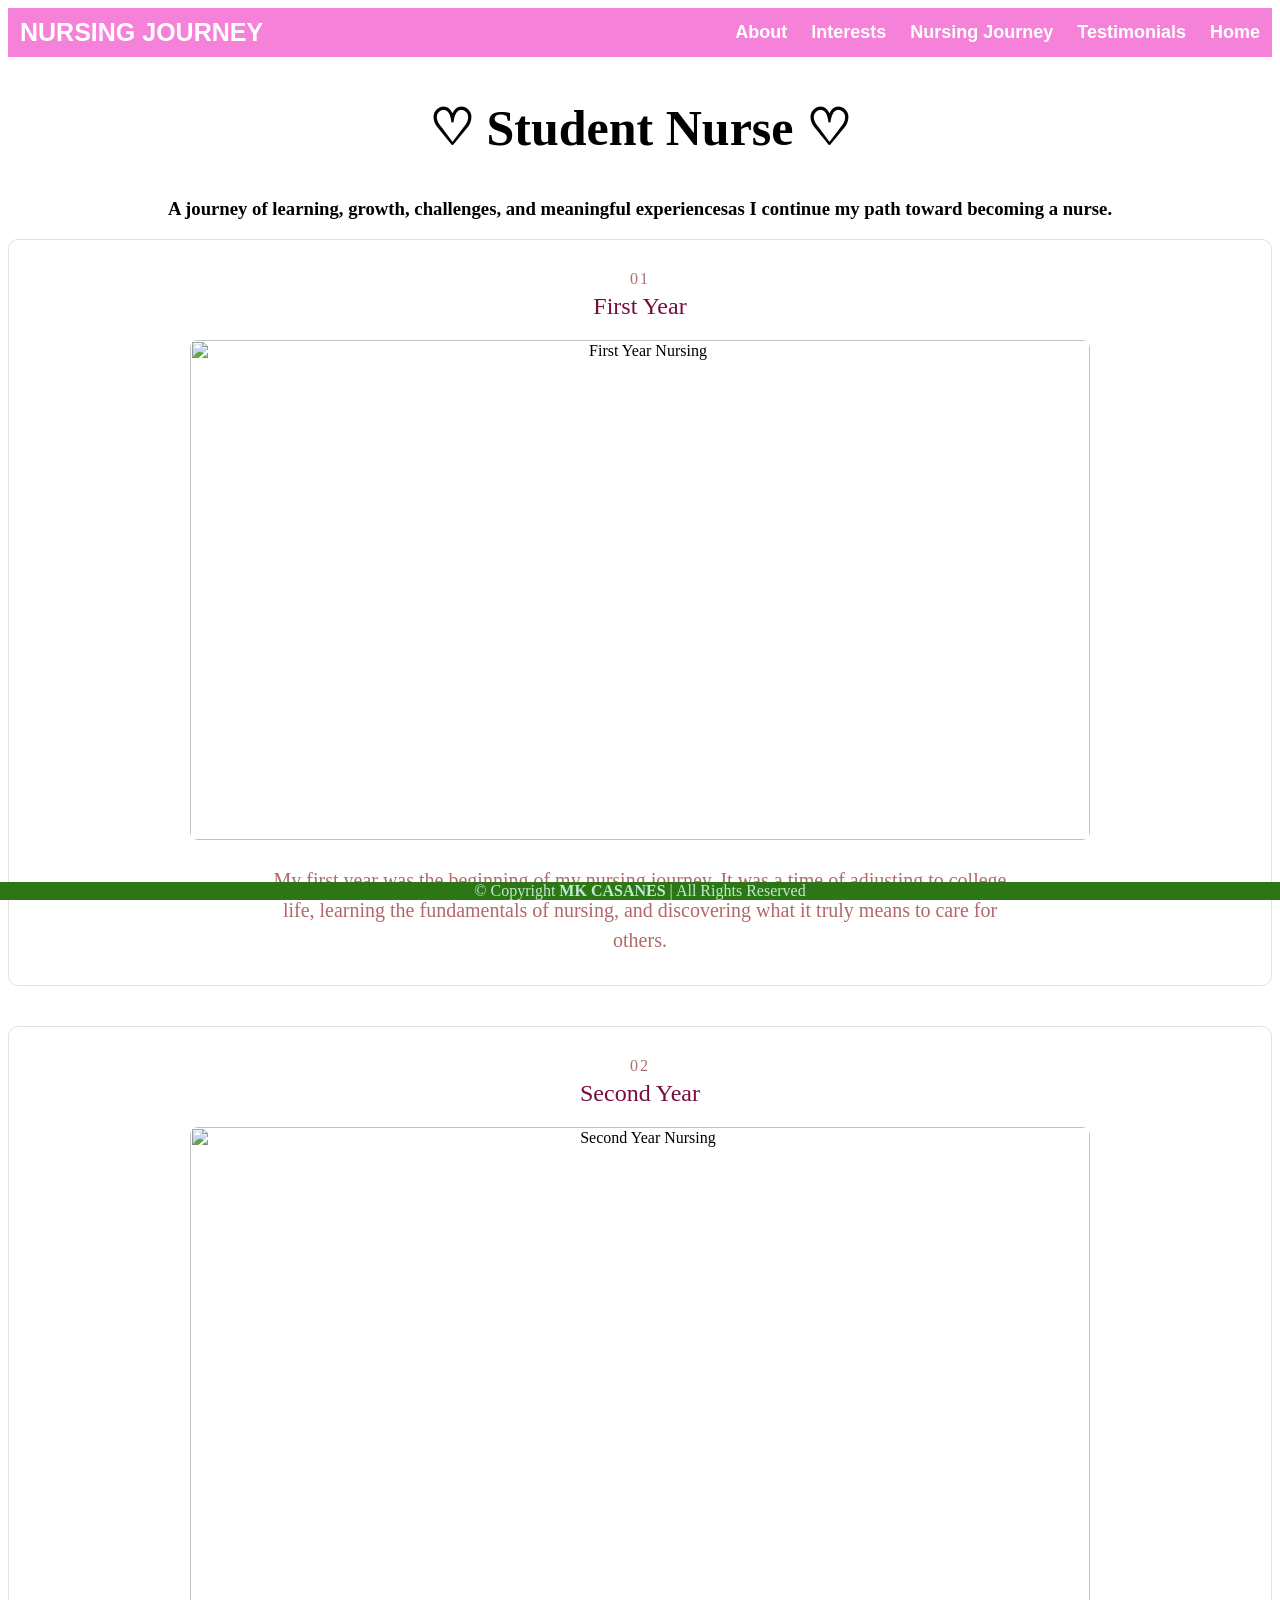
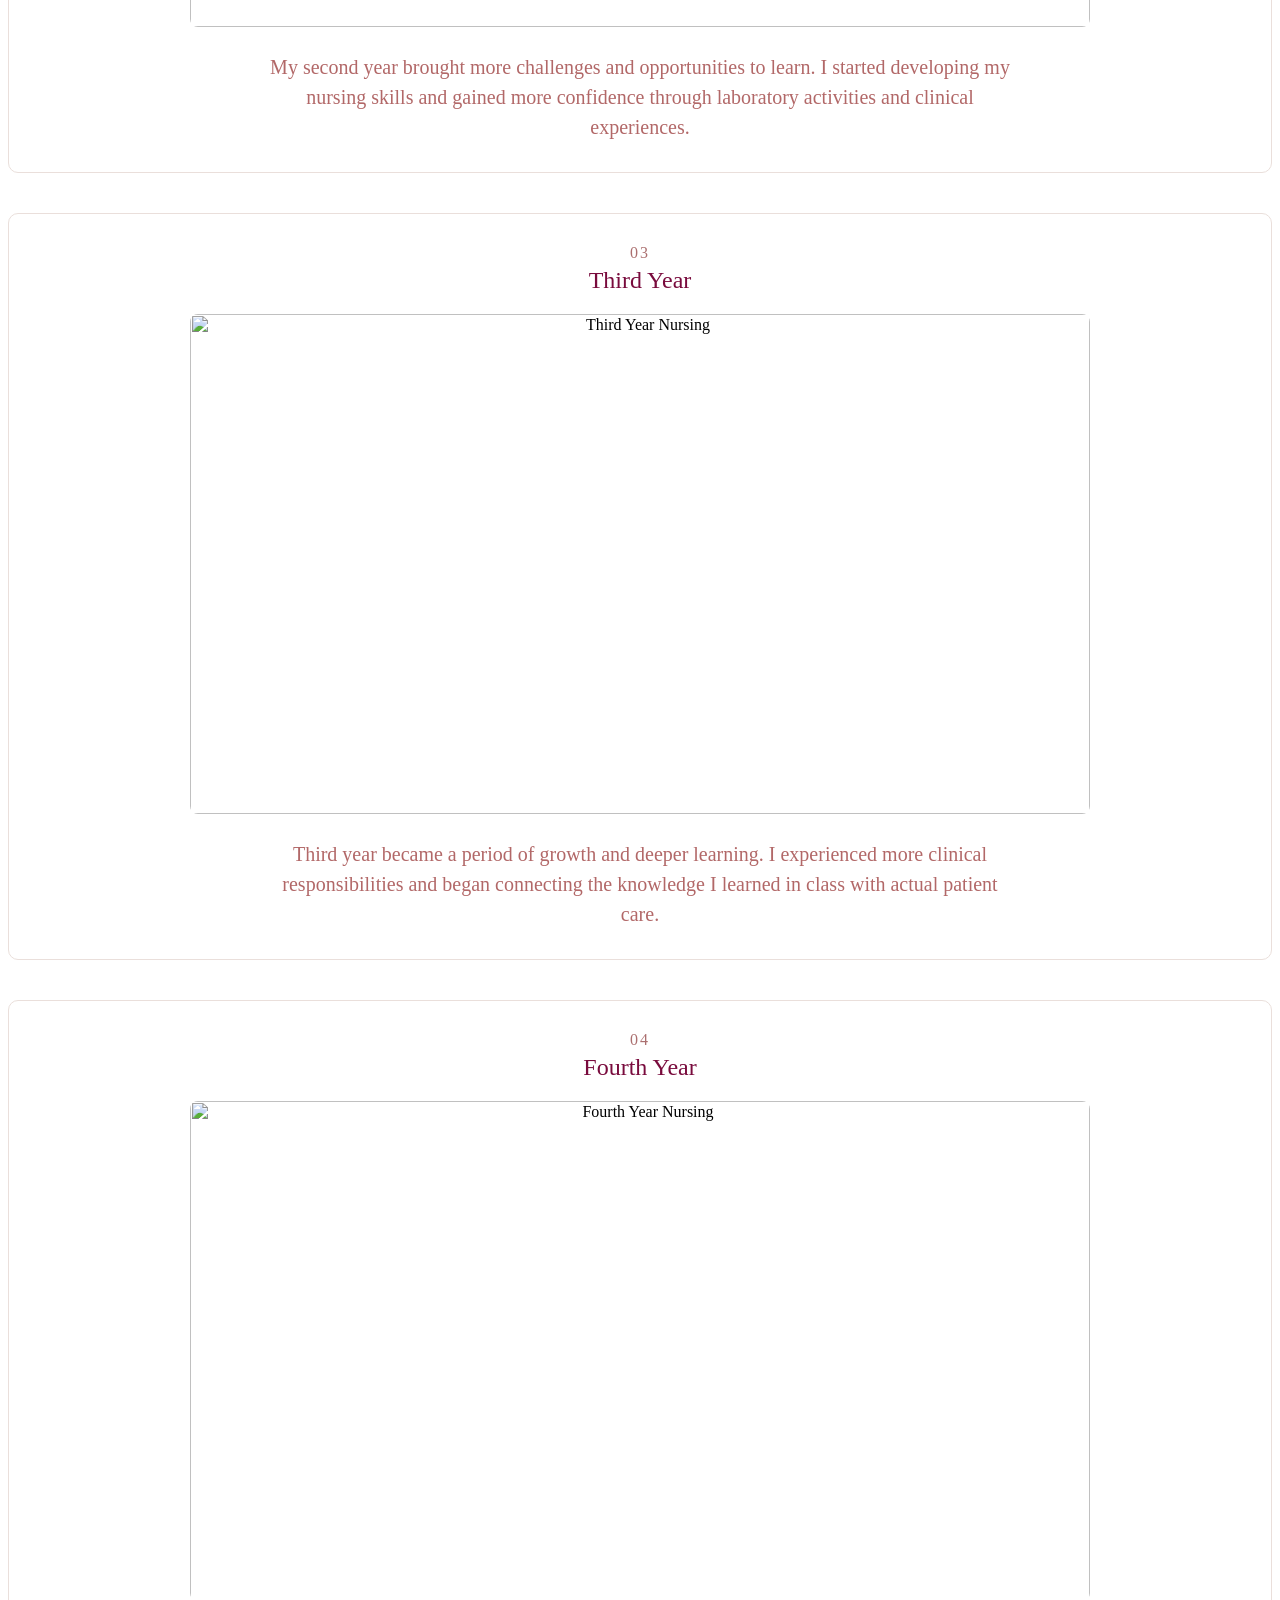
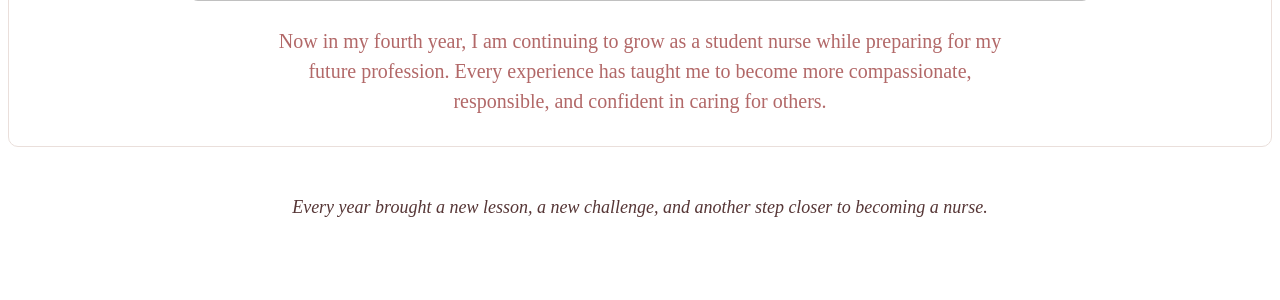
==== About.html @ 70041e01 "Add files via upload" ====
<head>
    <title>My Nursing Journey</title>
    <link rel="stylesheet" type="text/css" href="style.css" media="screen">
</head>

<body>

    <header>
        <div class="header">

            <div class="header-Left">
                <a href="index.html" class="logo">NURSING JOURNEY</a>
            </div>

            <div class="header-Right">
                <a href="services.html">About</a>
                <a href="resume.html">Interests</a>
                <a href="about.html">Nursing Journey</a>
                <a href="Testi.html">Testimonials</a>
                <a href="index.html">Home</a>
            </div>

        </div>
    </header>


    <section class="nursing-journey">

        <h1>♡ Student Nurse ♡</h1>
        <h3 style="text-align: center;"> A journey of learning, growth, challenges, and meaningful experiencesas I continue my path toward becoming a nurse.</h3>
       
        <!-- FIRST YEAR -->

        <div class="year-section">

            <div class="year-title">
                <span>01</span>
                <h2>First Year</h2>
            </div>

            <img src="PHOTOS/1.png" alt="First Year Nursing">

            <p>
                My first year was the beginning of my nursing journey.
                It was a time of adjusting to college life, learning the
                fundamentals of nursing, and discovering what it truly
                means to care for others.
            </p>

        </div>


        <!-- SECOND YEAR -->

        <div class="year-section">

            <div class="year-title">
                <span>02</span>
                <h2>Second Year</h2>
            </div>

            <img src="PHOTOS/2.png" alt="Second Year Nursing">

            <p>
                My second year brought more challenges and opportunities
                to learn. I started developing my nursing skills and gained
                more confidence through laboratory activities and clinical
                experiences.
            </p>

        </div>


        <!-- THIRD YEAR -->

        <div class="year-section">

            <div class="year-title">
                <span>03</span>
                <h2>Third Year</h2>
            </div>

            <img src="PHOTOS/3.png" alt="Third Year Nursing">

            <p>
                Third year became a period of growth and deeper learning.
                I experienced more clinical responsibilities and began
                connecting the knowledge I learned in class with actual
                patient care.
            </p>

        </div>


        <!-- FOURTH YEAR -->

        <div class="year-section">

            <div class="year-title">
                <span>04</span>
                <h2>Fourth Year</h2>
            </div>

            <img src="PHOTOS/4.png" alt="Fourth Year Nursing">

            <p>
                Now in my fourth year, I am continuing to grow as a student
                nurse while preparing for my future profession. Every
                experience has taught me to become more compassionate,
                responsible, and confident in caring for others.
            </p>

        </div>


        <div class="journey-ending">
            <p>
                Every year brought a new lesson, a new challenge, and another step closer to becoming a nurse.
            </p>
        </div>

    </section>

<br><br><br>
    <footer>
        <div class="footer">
            © Copyright <strong><span>MK CASANES</span></strong> | All Rights Reserved
        </div>
    </footer>

</body>
---- style.css ----
body{
    background-image: url("PHOTOS/BackGround\ 1.jpg");
    background-repeat: no-repeat;
    background-size: cover;
}
h1{
    color: rgb(238, 126, 169), rgb(241, 74, 85);
    text-align: center;
    font-family: Cambria, Cochin, Georgia, Times, 'Times New Roman', serif;
    font-size: 50px;
}.header {
    overflow: hidden;
    background-color: rgb(245, 130, 216);
    /*padding: 20px 10px;*/
  }
  
  .header img{
    height: 50px;
    width: 50px;
  }
  
  /* Style the header links */
  .header a {
    float: left;
    color: white;
    text-align: center;
    padding: 12px;
    text-decoration: none;
    font-size: 18px;
    line-height: 25px;
    border-radius: 4px;
    font-family: Arial, Helvetica, sans-serif;
    font-weight: bold;
  }
  
  /* Style the logo link (notice that we set the same value of line-height and font-size to prevent the header to increase when the font gets bigger */
  .header a.logo {
    font-size: 25px;
    font-weight: bold;
    font-family: Arial, Helvetica, sans-serif;
  }
  
  /* Change the background color on mouse-over */
  .header a:hover {
    background-color: rgb(242, 232, 232);
    color: rgb(222, 24, 150);
  }
  
  .header a.active {
    background-color: rgb(191, 9, 91);
    color: white;
  }
  
  /* Float the link section to the right */
  .header-Right {
    float: right;
  }

  .home-photo {
    width: 300px;
    height: 400px;
    object-fit: cover;
    display: block;
    margin: 30px auto;

    border-radius: 50px 50px 15px 15px;
    border: 5px solid #ffffff;
    box-shadow: 0 5px 15px rgba(120, 100, 100, 0.20);
}

  .footer{
    position:fixed;
    left: 0;
    bottom: 0;
    width: 100%;
    background-color: rgb(44, 118, 21);
    color: rgb(193, 233, 211);
    text-align: center;
  }
  #content{
    color: maroon;
    text-align: justify;
    font-family: Cambria, Cochin, Georgia, Times, 'Times New Roman', serif;
    font-size: 75px;
  }

/* HOME PAGE */

.home {
    padding: 50px 10%;
    text-align: center;
}

.home h1 {
    color: #7e5f5f;
    font-family: Georgia, serif;
    margin-bottom: 20px;
}

/* HOME PHOTO */

.home-photo {
    width: 300px;
    height: 400px;
    object-fit: cover;
    display: block;
    margin: 1px auto 1px auto;

    /* soft photo frame */
    padding: 8px;
    background-color: #e9a6c7;

    /* rounded corners */
    border-radius: 50px 50px 15px 15px;

    /* soft border */
    border: 1px solid #eadfdb;

    /* subtle shadow */
    box-shadow:
        0 5px 15px rgba(120, 100, 100, 0.15),
        0 10px 25px rgba(180, 150, 150, 0.08);
}

/* INTRODUCTION */

.home h2 {
    color: #6f5b5b;
    font-family: Georgia, serif;
    font-weight: normal;
    margin-top: 20px;
}

.home-intro {
    max-width: 700px;
    margin: 20px auto;
    color: #776b6b;
    font-size: 20px;
    line-height: 1.5;
}


/* CLOSING MESSAGE */

.home-message {
    margin-top: 40px;
}

.home-message p {
    color: #b18a8a;
    font-family: Georgia, serif;
    font-style: italic;
    font-size: 20px;
}


/* MOBILE */

@media screen and (max-width: 700px) {

    .home {
        padding: 40px 5%;
    }

    .home-photo {
        width: 250px;
        height: 330px;
    }

}

/* =================================
   PHOTO DESIGN
   ================================= */

.about-main-photo,
.about-second-photo {
    text-align: center;
    margin: 30px auto 55px auto;
}

/* PHOTO FRAME */

.photo-frame {
    background-color: #ffffff;
    padding: 10px;
    border: 1px solid #eadfdb;
    border-radius: 15px;

    box-shadow:
        0 5px 15px rgba(120, 100, 100, 0.12),
        0 10px 25px rgba(180, 150, 150, 0.08);

    margin: auto;
}


/* FIRST PHOTO */

.portrait-frame {
    width: 35%;
    max-width: 900px;
    height: 650px;

    transform: rotate(-1deg);
}


/* SECOND PHOTO */

.landscape-frame {
    width: 90%;
    max-width: 1200px;
    height: 500px;

    transform: rotate(1deg);
}

/* ACTUAL IMAGES */

.photo-frame img {
    width: 100%;
    height: 100%;
    object-fit: cover;
    display: block;
    border-radius: 10px;
}

/* =================================
   PERSONAL DETAILS
   ================================= */

.personal-details {

    background-color: #ffffff; 
}

/* SPACING FOR EACH PERSONAL DETAIL */

.details-list li {
    color: #776b6b;
    font-size: 20px;
    padding: 8px 0;
    line-height: 1.6;
    border-bottom: 1px solid #f0e7e4;
}

.details-list {
    list-style: none;
    padding: 0;
    margin: 0;
}

.details-list li {
    color: #736161;
    font-size: 15px;
    padding: 10px 0;

    border-bottom: 1px solid #f0e4eb;
}

.details-list li:last-child {
    border-bottom: none;
}

.details-list strong {
    color: #9b7777;
}

/* =================================
   A FEW THINGS ABOUT ME
   ================================= */

.quick-facts {
    margin-top: 30px;
    text-align: center;
}

.quick-facts h2 {
    color: #6f5b5b;
    font-family: Georgia, serif;
    font-weight: normal;
    margin-bottom: 30px;
}

.fact-container {
    display: flex;
    justify-content: center;
    gap: 20px;
}

.fact {
    background-color: #f5c3db;

    border: 1px solid #e78a97;
    border-radius: 10px;

    padding: 30px 25px;

    width: 30%;

    box-shadow: 0 4px 10px rgba(120, 100, 100, 0.06);
}

.fact h3 {
    font-size: 28px;
    font-weight: normal;
    color: #b18a8a;
    margin: 0 0 15px 0;
}

.fact p {
    color: #776b6b;
    font-size: 14px;
    line-height: 1.7;
    margin: 0;
}


/* =================================
   MOBILE
   ================================= */

@media screen and (max-width: 700px) {

    .about-page {
        padding: 40px 5%;
    }

    .portrait-frame {
        width: 80%;
        height: 500px;
    }

    .landscape-frame {
        width: 90%;
        height: 350px;
    }

    .personal-details {
        padding: 25px 20px;
    }

    .fact-container {
        flex-direction: column;
        gap: 15px;
    }

    .fact {
        width: auto;
    }

}

.personal-details {
    text-align: center;
    margin: 30px auto;
}

.personal-details h2 {
    font-size: 32px;
    font-weight: bold;
    color: #503e3e;
    margin-bottom: 20px;
}

.details-list {
    display: inline-block;
    width: 400px;
    text-align: left;
    padding: 20px 35px 20px 45px;

    background-color: #fffafa;
    border: 2px solid #deb2b2;
    border-radius: 12px;

    line-height: 2;
    font-size: 18px;
}

.details-list li {
    padding-left: 5px;
    color: #5c5050;
}

.details-list li::marker {
    color: #b88f8f;
    font-size: 18px;
}

.details-list strong {
    color: #9a7272;
}


quick-facts {
    margin-top: 50px;
}

.quick-facts h2 {
    text-align: center;
    margin: 30px auto;
    font-size: 32px;
    font-weight: bold;
    color: #503e3e;
    margin-bottom: 20px;
}

.fact-container {
    display: flex;
    justify-content: center;
    gap: 20px;
}

.fact {
    background-color: #ffffff;
    border: 2px solid #e6cfc6;
    border-radius: 10px;
    padding: 30px 25px;
    width: 30%;
    text-align: center;
}

.fact h3 {
    font-size: 28px;
    font-weight: normal;
    color: #b18a8a;
    margin: 0 0 15px 0;
}

.fact p {
    color: #776b6b;
    font-size: 20px;
    line-height: 1.2;
    margin: 0;
}


/* MOBILE */

@media screen and (max-width: 700px) {

    .fact-container {
        flex-direction: column;
        gap: 15px;
    }

    .fact {
        width: 100%;
    }

}


.interests-section {
    width: 90%;
    max-width: 1100px;
    margin: auto;
    padding: 50px 0;
}

.interests-page {
    padding: 50px 10%;
}

.interests-page h1 {
    text-align: center;
    color: #6f5b5b;
    font-family: Georgia, serif;
    margin-bottom: 15px;
}

.interest-intro {
    max-width: 700px;
    margin: 0 auto 50px auto;
    text-align: center;
    color: #887979;
    font-size: 15px;
    line-height: 1.8;
}

.interest-text {
    max-width: 850px;
    margin: auto;
}

.interest-item {
    background-color: #ffffff;
    border: 1px solid #eadfdb;
    border-radius: 12px;
    padding: 30px 35px;
    margin-bottom: 25px;
    box-shadow: 0 4px 12px rgba(120, 100, 100, 0.06);
}

.sticker {
    font-size: 28px;
    margin-bottom: 10px;
}

.interest-item h2 {
    color: #6f5b5b;
    font-family: Georgia, serif;
    font-weight: normal;
    margin: 0 0 15px 0;
}

.interest-item p {
    color: #776b6b;
    font-size: 16px;
    line-height: 1.8;
    margin: 0;
}

.interest-item strong {
    color: #9b7777;
}

.interest-ending {
    text-align: center;
    margin: 50px 0 20px 0;
}

.interest-ending p {
   color: #563636;
    font-family: Georgia, serif;
    font-style: italic;
    font-size: 18px;
}

@media screen and (max-width: 700px) {

    .interests-page {
        padding: 40px 5%;
    }

    .interest-item {
        padding: 25px 20px;
    }

}

/* ENDING */

.interest-ending {
    text-align: center;
    margin: 60px 0 20px 0;
}

.interest-ending p {
    color: #563636;
    font-family: Georgia, serif;
    font-style: italic;
    font-size: 18px;
}


@media screen and (max-width: 700px) {

    .interests-section {
        width: 92%;
    }

    .interests-section > h1 {
        font-size: 32px;
    }

    .photo-row {
        flex-direction: column;
    }

    .photo-row img {
        width: 100%;
        height: 250px;
    }

    .travel-place,
    .concert {
        padding: 22px;
    }

}


/* NURSING JOURNEY */


.journey-intro {
    text-align: center;
    color: #887979;
    font-size: 15px;
    margin-bottom: 50px;
}


/* EACH YEAR */

.year-section {
    background-color: #ffffff;
    border: 1px solid #eadfdb;
    border-radius: 10px;
    padding: 30px;
    margin-bottom: 40px;
    text-align: center;
}

.year-title {
    margin-bottom: 20px;
}

.year-title span {
    color: #ab6f6f;
    font-size: 16px;
    letter-spacing: 2px;
}

.year-title h2 {
    color: #790b3d;
    font-family: Georgia, serif;
    font-weight: normal;
    margin: 5px 0 0 0;
}


/* NURSING PHOTOS */

.year-section img {
    width: 100%;
    max-width: 900px;
    height: 500px;
    object-fit: cover;
    display: block;
    margin: auto;
    border-radius: 8px;
}


/* DESCRIPTION */

.year-section p {
    max-width: 750px;
    margin: 25px auto 0 auto;
    color: #b26868;
    font-size: 20px;
    line-height: 1.5;
}

/* CLOSING QUOTE */

.journey-ending {
    text-align: center;
    margin: 50px 0 20px 0;
}

.journey-ending p {
    color: #563636;
    font-family: Georgia, serif;
    font-style: italic;
    font-size: 18px;
}

/* MOBILE */

@media screen and (max-width: 700px) {

    .nursing-journey {
        padding: 40px 5%;
    }

    .year-section {
        padding: 20px;
    }

    .year-section img {
        height: 300px;
    }

}

/* TESTIMONIALS */

.testimonials {
    padding: 50px 10%;
}

.testimonial-intro {
    text-align: center;
    color: #887979;
    font-size: 25px;
    margin-bottom: 45px;
}


/* TESTIMONIAL CARDS */

.testimonial-container {
    display: flex;
    justify-content: center;
    gap: 30px;
}


/* EACH CARD */

.testimonial-card {
    background-color: #f1dde6;
    border: 1px solid #ebaab6;
    border-radius: 30px;
    padding: 25px;
    width: 40%;
    text-align: center;
}


/* PERSON'S PHOTO */

.testimonial-card img {
    width: 150px;
    height: 150px;
    object-fit: cover;
    border-radius: 50%;
    display: block;
    margin: 0 auto 20px auto;
}


/* NAME */

.testimonial-content h2 {
    color: #2e2323;
    font-family: Georgia, serif;
    font-weight: normal;
    margin-bottom: 5px;
}


/* RELATIONSHIP */

.testimonial-role {
    color: #b78383;
    font-size: 12px;
    letter-spacing: 2px;
    text-transform: uppercase;
    margin-bottom: 20px;
}


/* TESTIMONIAL TEXT */

.testimonial-content p {
    color: #776b6b;
    font-size: 18px;
    line-height: 1.4;
}


/* CLOSING */

.testimonial-ending {
    text-align: center;
    margin: 50px 0 20px 0;
}

.testimonial-ending p {
    color: #563636;
    font-family: Georgia, serif;
    font-style: italic;
    font-size: 18px;
}


/* MOBILE */

@media screen and (max-width: 700px) {

    .testimonials {
        padding: 40px 5%;
    }

    .testimonial-container {
        flex-direction: column;
        gap: 20px;
    }

    .testimonial-card {
        width: 100%;
        box-sizing: border-box;
    }

}
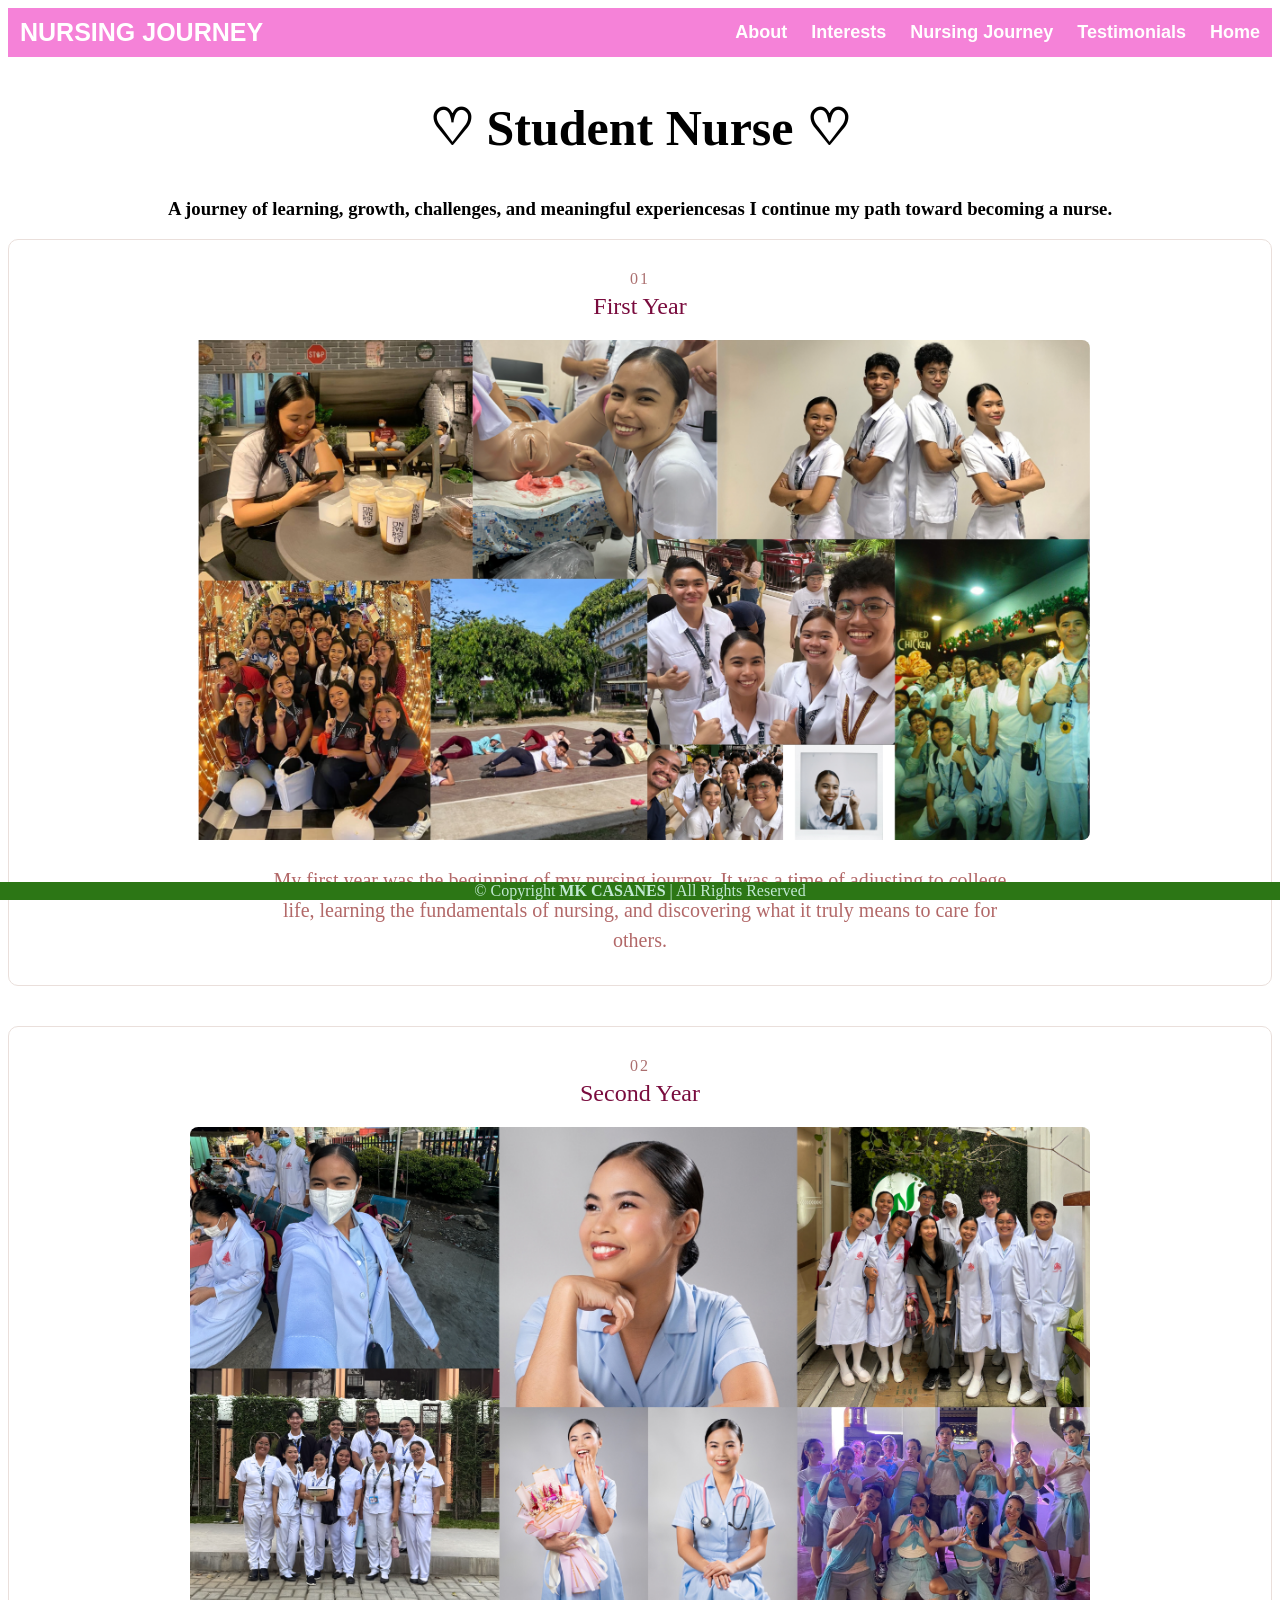
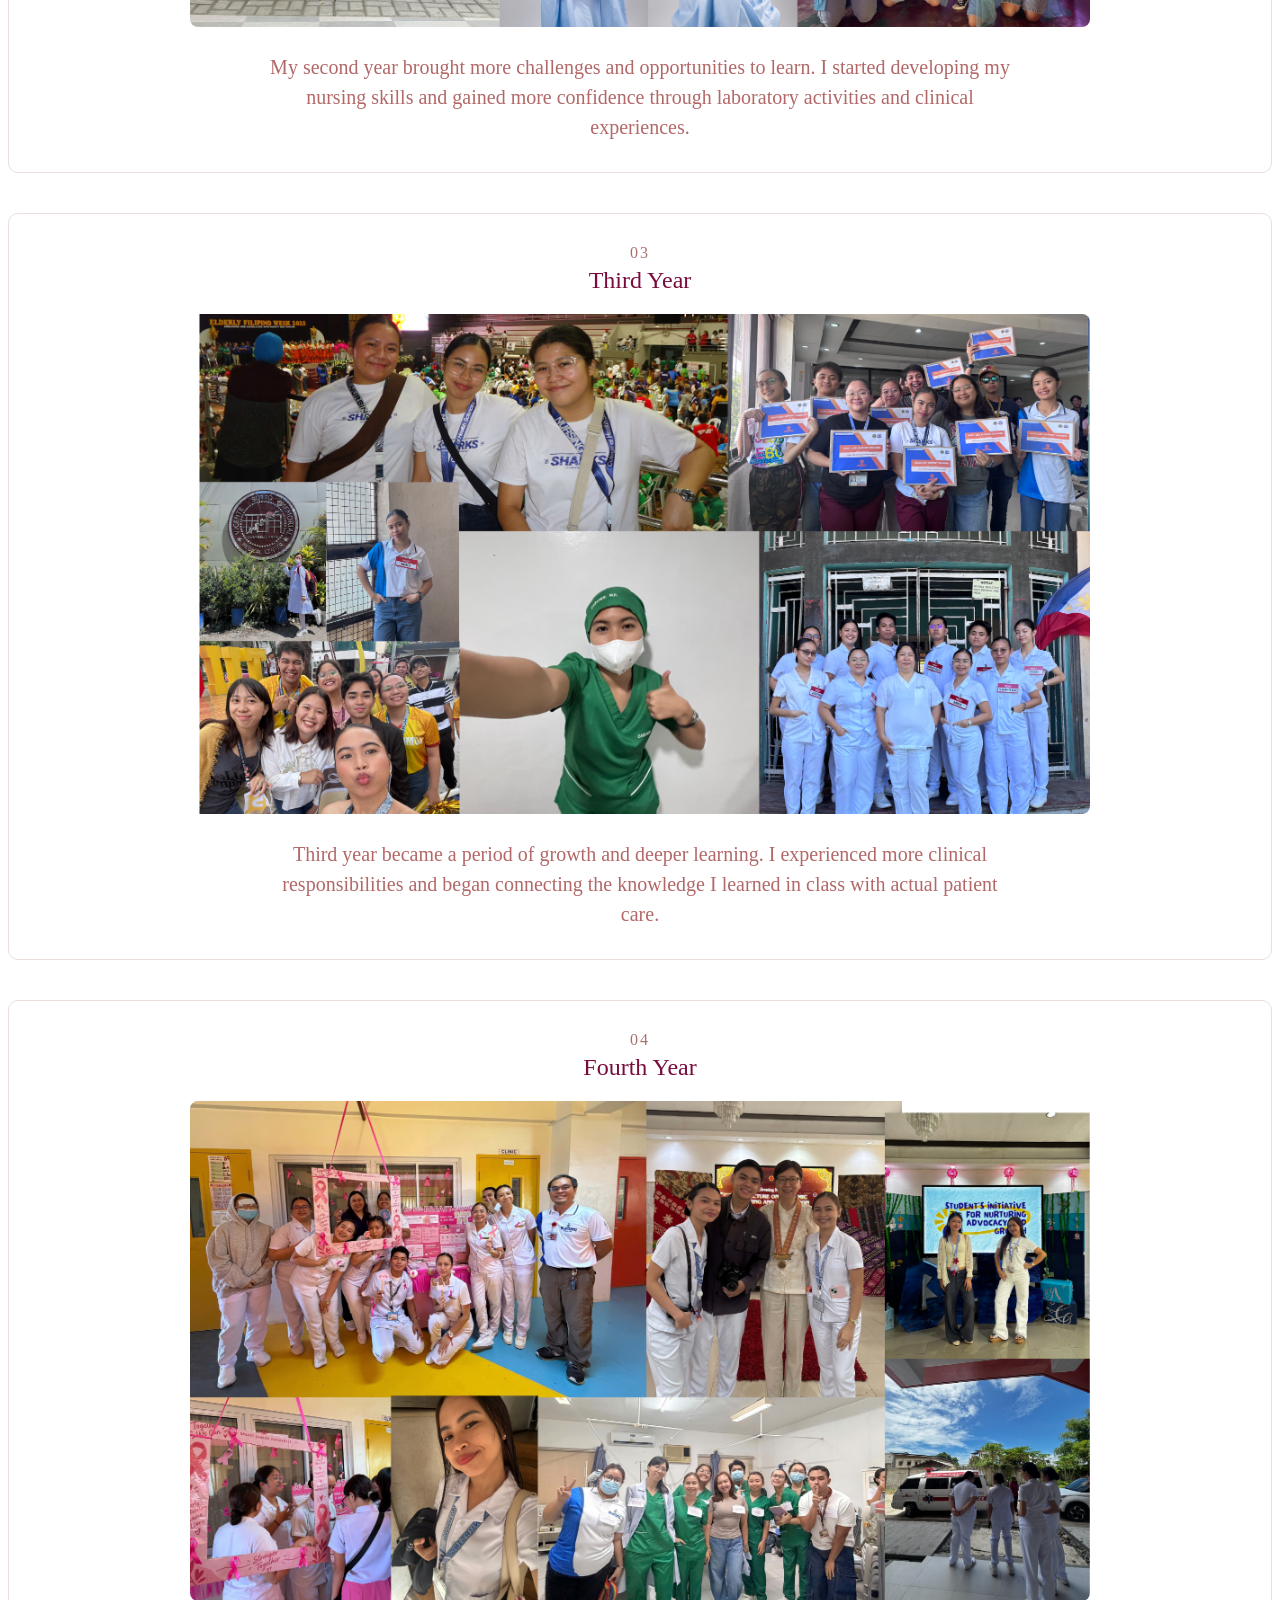
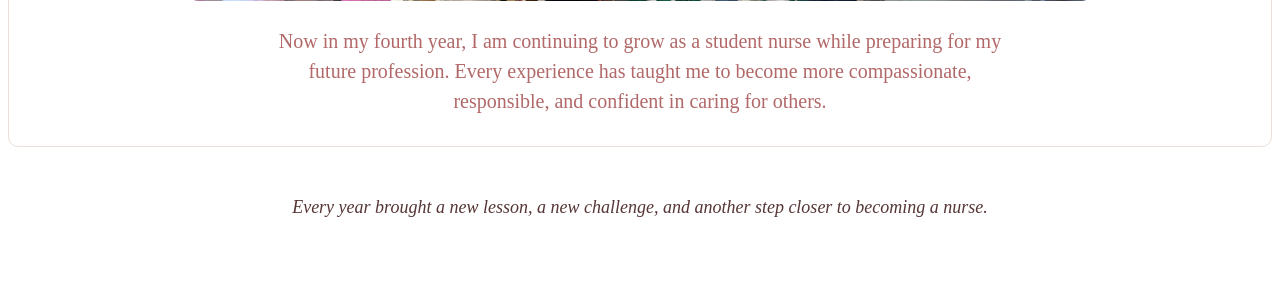
==== commit dea91c0f: "Add files via upload" ====
--- a/About.html
+++ b/About.html
@@ -13,9 +13,9 @@
             </div>
 
             <div class="header-Right">
-                <a href="services.html">About</a>
-                <a href="resume.html">Interests</a>
-                <a href="about.html">Nursing Journey</a>
+                <a href="Services.html">About</a>
+                <a href="Resume.html">Interests</a>
+                <a href="About.html">Nursing Journey</a>
                 <a href="Testi.html">Testimonials</a>
                 <a href="index.html">Home</a>
             </div>
